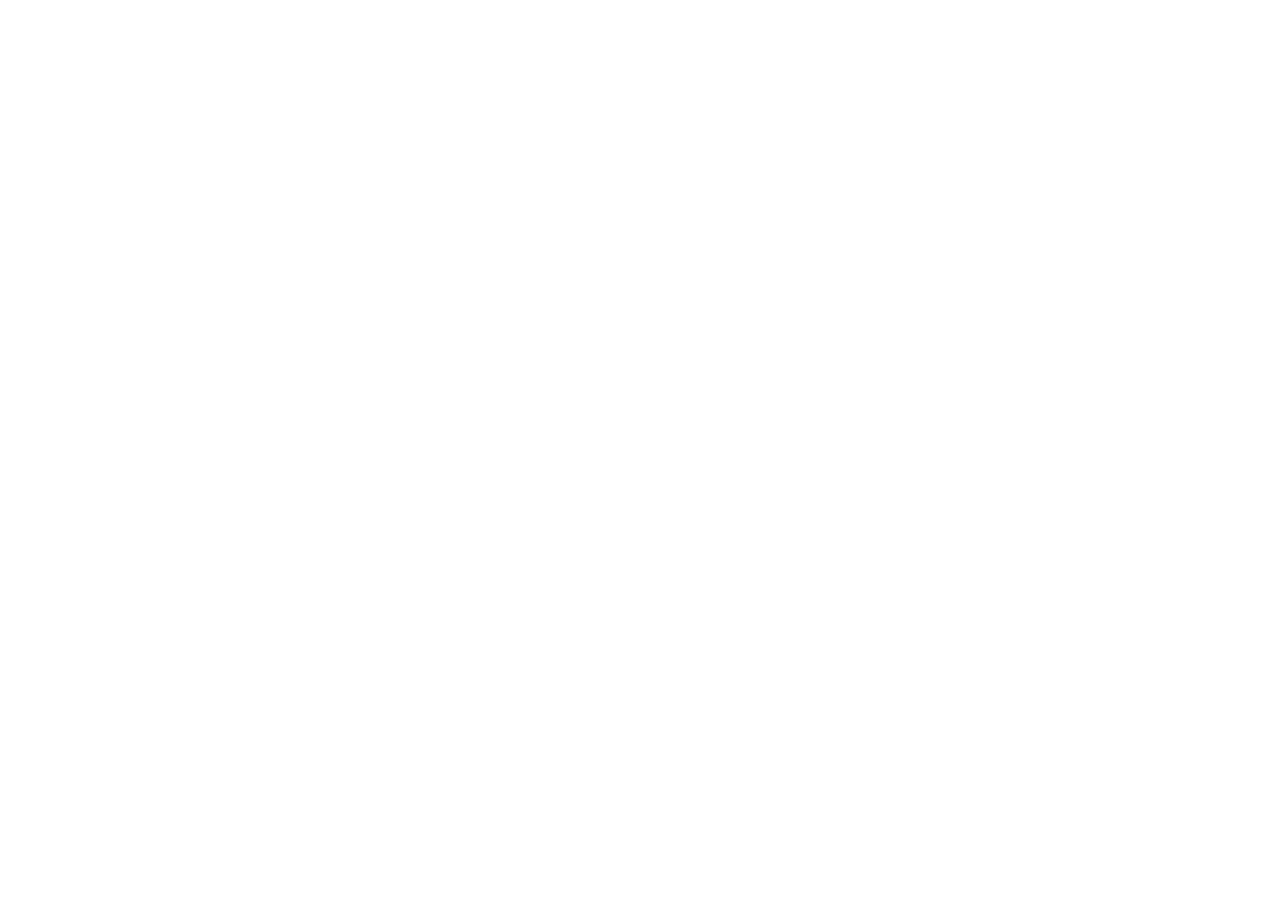
==== index.html @ 4030fe47 "Adicion de Medios" ====
<!DOCTYPE html>
<html>
  <head>
    <meta charset="utf-8">
    <meta name="viewport" content="width=device-width, user-scalable=no, initial-scale=1.0">
    <link rel="stylesheet" href="css/estilos.css">
    <title>Web de Fotografia</title>
  </head>
  <body>
    <div class="container">

    </div>
  </body>
</html>
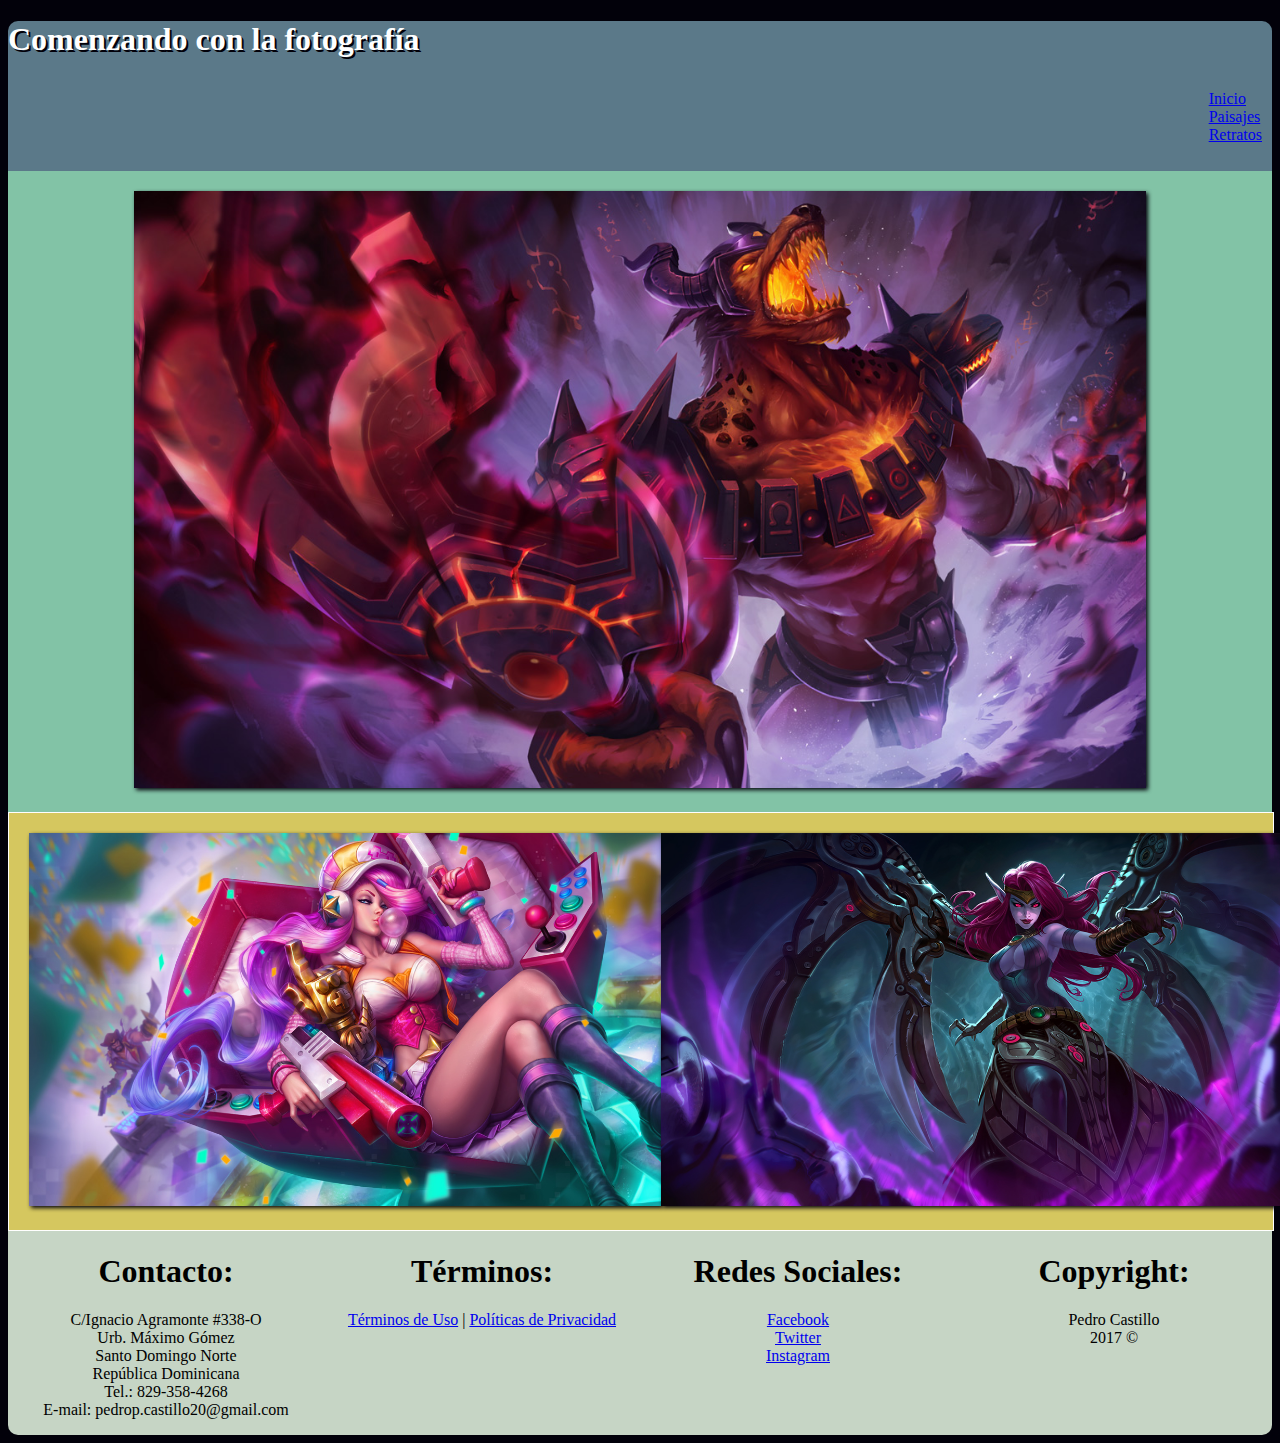
==== commit 410f591a: "Integración Principal" ====
--- a/index.html
+++ b/index.html
@@ -7,8 +7,52 @@
     <title>Web de Fotografia</title>
   </head>
   <body>
-    <div class="container">
+    <header>
+      <h1>Comenzando con la fotografía</h1>
+      <ul id="menu-principal">
+        <li><a href="#">Inicio</a></li>
+        <li><a href="#">Paisajes</a></li>
+        <li><a href="#">Retratos</a></li>
+      </ul>
+    </header>
+      <section id="contenido">
+        <div class="imagen-central">
+            <img src="img/Nasus_Splash_5.jpg" title="Nasus Infernal" alt="Nasus Infernal">
+        </div>
 
-    </div>
+        <div class="imagenes-secundarias">
+          <div id="imgsec1">
+          <img src="img/MissFortune_Splash_7.jpg" title="Miss Fortune Arcadia" alt="Miss Fortune Arcadia">
+        </div>
+          <div id="imgsec2">
+          <img src="img/Morgana_Splash_3.jpg" title="Morgana Dama de Espadas" alt="Morgana Dama de Espadas">
+          </div>
+        </div>
+      </section>
+      <footer>
+        <div class="c1">
+          <h1>Contacto:</h1>
+          <p>
+            C/Ignacio Agramonte #338-O</br>Urb. Máximo Gómez</br>Santo Domingo Norte</br>República Dominicana</br>Tel.: 829-358-4268</br>E-mail: pedrop.castillo20@gmail.com
+          </p>
+        </div>
+        <div class="c2">
+          <h1>Términos:</h1>
+          <p>
+            <a href="#">Términos de Uso</a> | <a href="#">Políticas de Privacidad</a>
+          </p>
+        </div>
+        <div class="c3">
+          <h1>Redes Sociales:</h1>
+            <p> <a href="#">Facebook</a></br>
+                <a href="#">Twitter</a></br>
+                <a href="#">Instagram</a></br>
+            </p>
+        </div>
+        <div class="c4">
+          <h1>Copyright:</h1>
+          <p>Pedro Castillo</br>2017 ©</p>
+        </div>
+      </footer>
   </body>
 </html>
--- a/css/estilos.css
+++ b/css/estilos.css
@@ -0,0 +1,109 @@
+body {
+  font-family: "Dancing Script";
+  background-color: #02010a;
+}
+
+div img {
+  -webkit-filter: drop-shadow(2px #02010a);
+  filter: drop-shadow(2px 2px 2px #02010a);
+}
+
+header {
+  width: 100%;
+  height: 150px;
+  background-color: #5b7989;
+  margin: 0;
+  padding: 0;
+  border-radius: 10px 10px 0 0;
+}
+
+header h1 {
+  color: white;
+  text-shadow: 2px 2px #02010a;
+}
+
+#menu-principal {
+  margin: 10px;
+  float: right;
+}
+
+header li {
+  list-style:none;
+  margin: 0;
+  padding: 0;
+}
+
+header a:active  {
+  text-decoration: none;
+}
+
+#contenido {
+
+}
+
+.imagen-central {
+  text-align: center;
+  background-color: #82c3a6;
+}
+
+.imagen-central img {
+  width: 80%;
+  margin: 10px;
+  padding: 10px;
+}
+
+.imagenes-secundarias {
+  width: 100%;
+  background-color:  #d5c75f;
+  border: 1px solid white;
+  display: -webkit-flex;
+  display: flex;
+  -webkit-flex-flow: row nowrap;
+  flex-flow: row nowrap;
+}
+
+#imgsec1 #imgsec2 {
+  width: 50%;
+  text-align: center;
+}
+
+#imgsec1 img {
+  width: 100%;
+  margin: 10px;
+  padding: 10px;
+}
+
+ #imgsec2 img {
+   width: 100%;
+   margin: 10px;
+   padding: 10px;
+ }
+
+footer {
+  background-color: #C6d5c5;
+  border-radius: 0 0 10px 10px;
+  display: -webkit-flex;
+  display: flex;
+  -webkit-flex-flow: row;
+  flex-flow: row;
+}
+.c1 {
+  order: 1;
+}
+
+.c2 {
+  order: 2;
+}
+
+.c3 {
+  order: 3;
+}
+
+.c4 {
+  order: 4;
+}
+
+.c1, .c2, .c3, .c4 {
+  width: 25%;
+  text-align: center;
+}
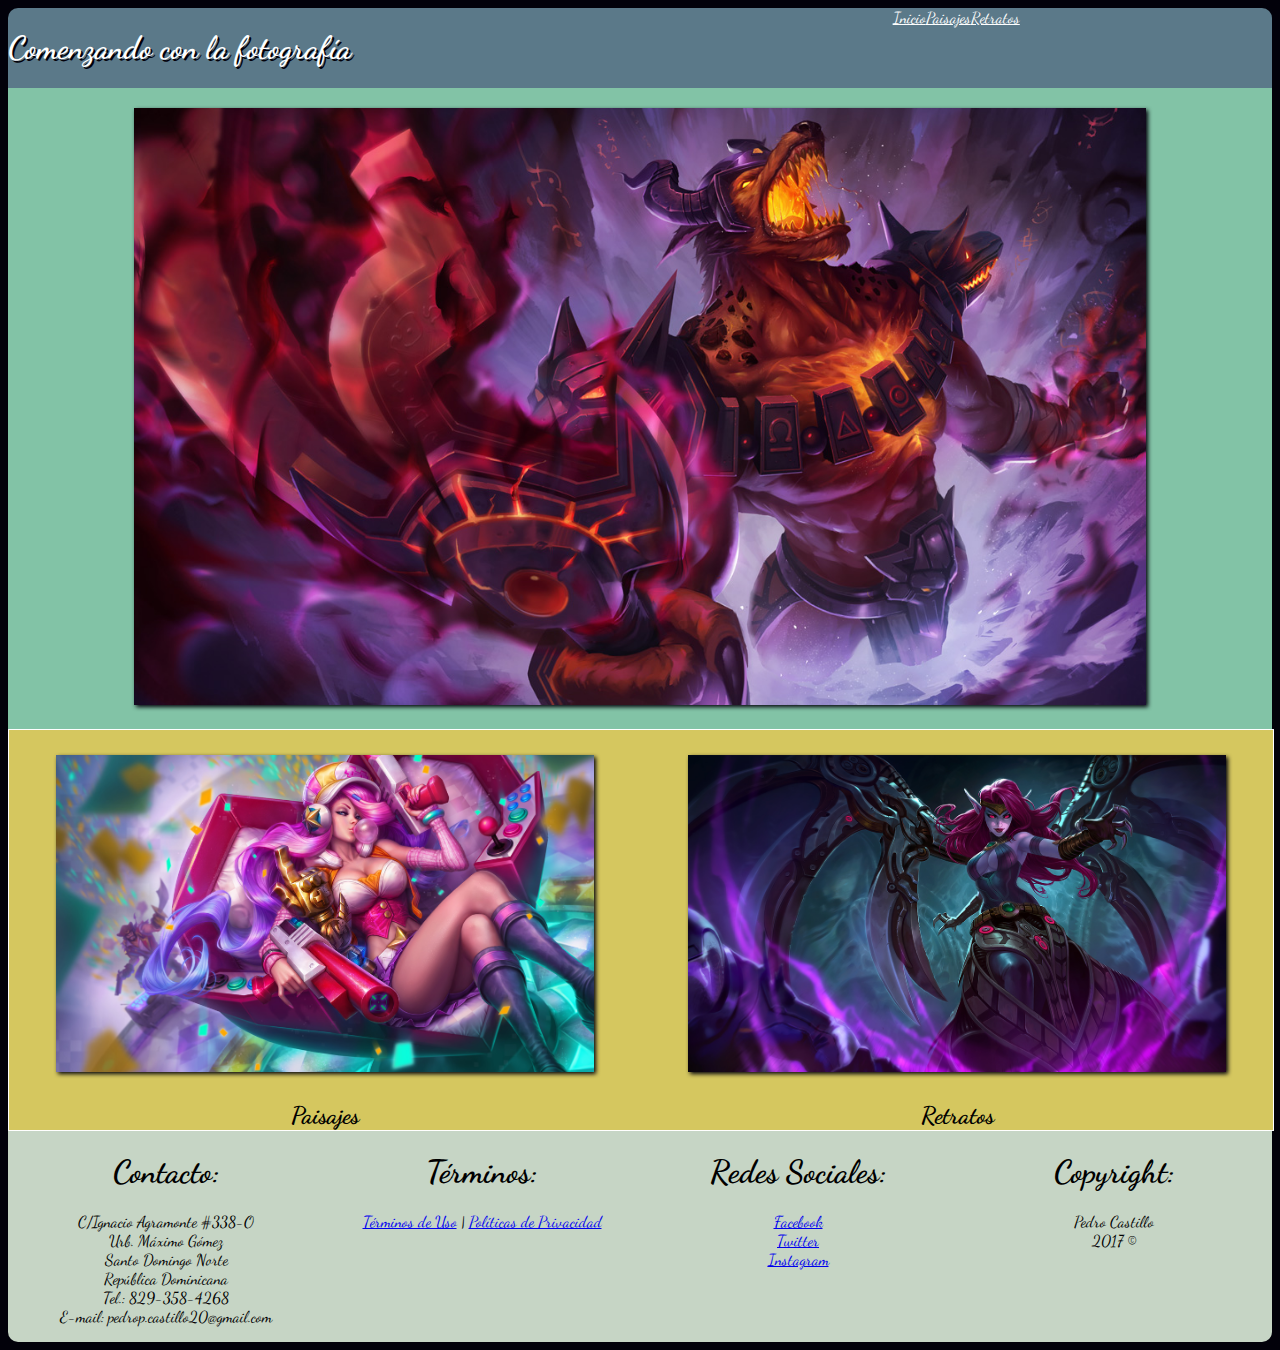
==== commit 182685c0: "Ajustes" ====
--- a/index.html
+++ b/index.html
@@ -4,16 +4,21 @@
     <meta charset="utf-8">
     <meta name="viewport" content="width=device-width, user-scalable=no, initial-scale=1.0">
     <link rel="stylesheet" href="css/estilos.css">
+    <link href="https://fonts.googleapis.com/css?family=Dancing+Script" rel="stylesheet">
     <title>Web de Fotografia</title>
   </head>
   <body>
     <header>
-      <h1>Comenzando con la fotografía</h1>
-      <ul id="menu-principal">
-        <li><a href="#">Inicio</a></li>
-        <li><a href="#">Paisajes</a></li>
-        <li><a href="#">Retratos</a></li>
-      </ul>
+      <h1 class="titulo">Comenzando con la fotografía</h1>
+      <div class="menu-opt1">
+        <a href="#">Inicio</a>
+      </div>
+      <div class="menu-opt2">
+        <a href="#">Paisajes</a>
+      </div>
+      <div class="menu-opt3">
+        <a href="#">Retratos</a>
+      </div>
     </header>
       <section id="contenido">
         <div class="imagen-central">
@@ -23,9 +28,11 @@
         <div class="imagenes-secundarias">
           <div id="imgsec1">
           <img src="img/MissFortune_Splash_7.jpg" title="Miss Fortune Arcadia" alt="Miss Fortune Arcadia">
+          <h2>Paisajes</h2>
         </div>
           <div id="imgsec2">
           <img src="img/Morgana_Splash_3.jpg" title="Morgana Dama de Espadas" alt="Morgana Dama de Espadas">
+          <h2>Retratos</h2>
           </div>
         </div>
       </section>
--- a/css/estilos.css
+++ b/css/estilos.css
@@ -1,6 +1,6 @@
 body {
-  font-family: "Dancing Script";
   background-color: #02010a;
+  font-family: 'Dancing Script';
 }
 
 div img {
@@ -10,21 +10,38 @@
 
 header {
   width: 100%;
-  height: 150px;
+  height: 80px;
   background-color: #5b7989;
   margin: 0;
   padding: 0;
   border-radius: 10px 10px 0 0;
+  display: flex;
+  display: -webkit-flex;
+  -webkit-flex-flow: row nowrap;
+  flex-flow: row nowrap;
 }
 
 header h1 {
   color: white;
   text-shadow: 2px 2px #02010a;
+  width: 70%;
 }
 
-#menu-principal {
-  margin: 10px;
-  float: right;
+header a {
+float: right;
+color: white;
+}
+
+.menu-opt1 {
+  order: 1;
+}
+
+.menu-opt2 {
+  order: 2;
+}
+
+.menu-opt3{
+  order: 3;
 }
 
 header li {
@@ -62,22 +79,41 @@
   flex-flow: row nowrap;
 }
 
-#imgsec1 #imgsec2 {
+#imgsec1 {
   width: 50%;
   text-align: center;
+  order: 1;
 }
 
+ #imgsec2 {
+   width: 50%;
+   text-align: center;
+   order: 2;
+ }
+
 #imgsec1 img {
-  width: 100%;
-  margin: 10px;
-  padding: 10px;
+  width: 85%;
+  margin: 2%;
+  padding: 2%;
+}
+
+#imgsec1 h2 {
+  text-align: center;
+  margin: 0;
+  padding: 0;
 }
 
  #imgsec2 img {
-   width: 100%;
-   margin: 10px;
-   padding: 10px;
+   width: 85%;
+   margin: 2%;
+   padding: 2%;
  }
+
+#imgsec2 h2 {
+  text-align: center;
+  margin: 0;
+  padding: 0;
+}
 
 footer {
   background-color: #C6d5c5;
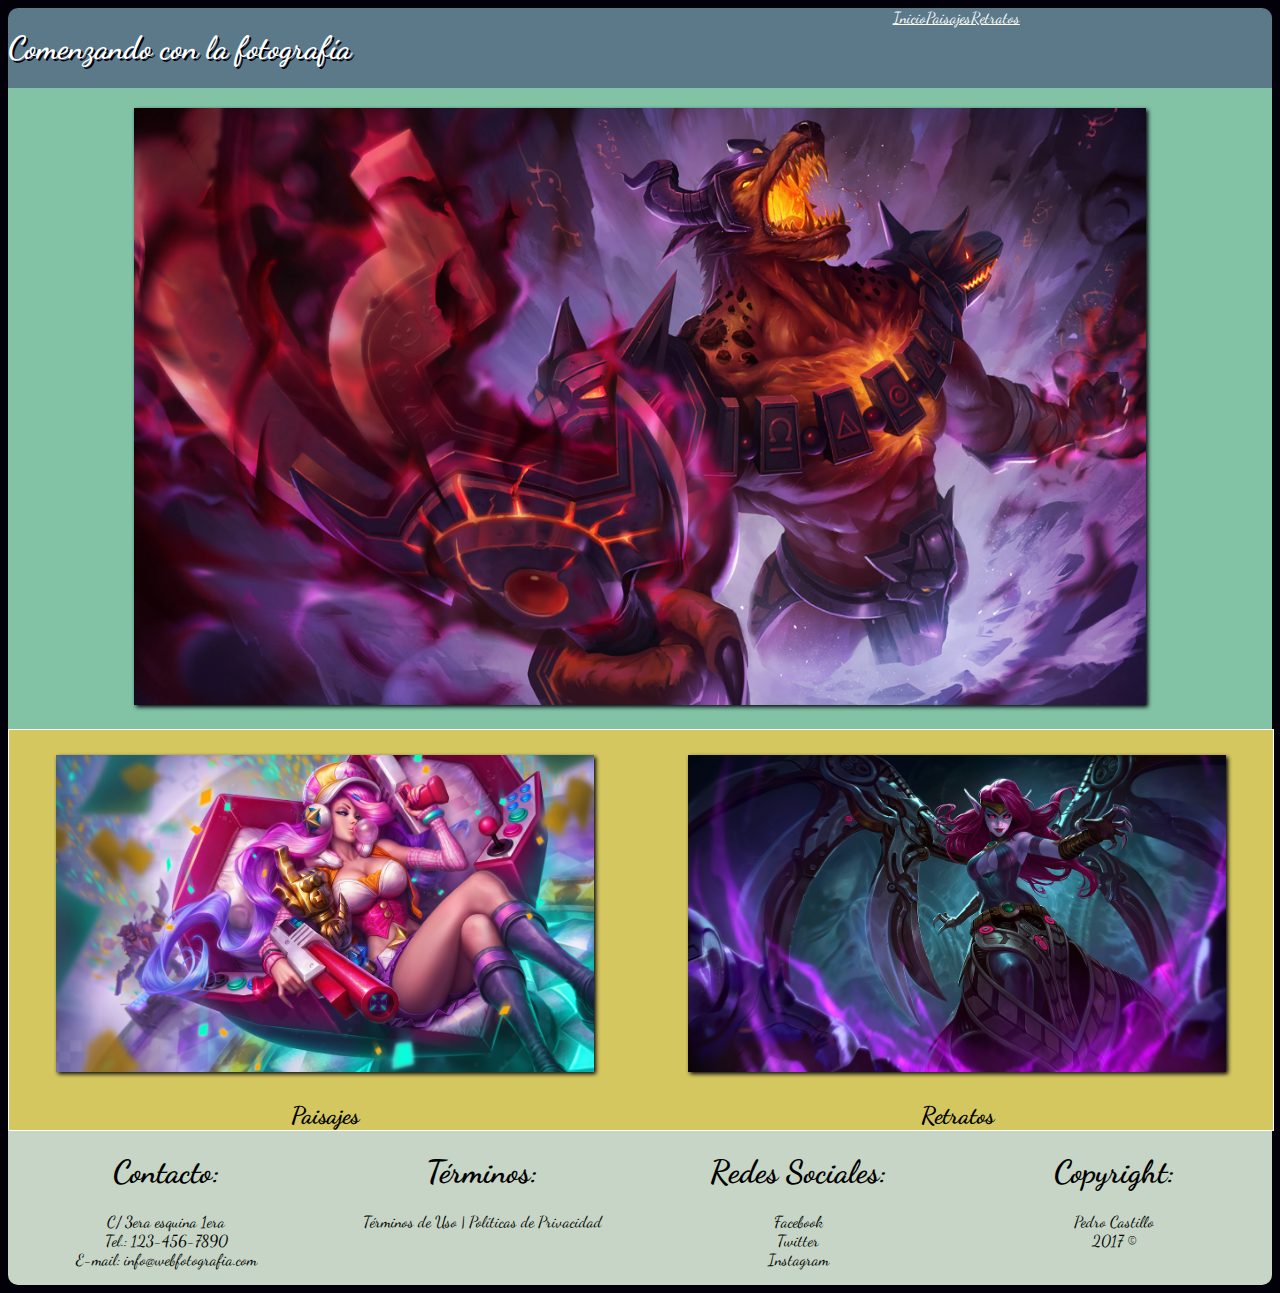
==== commit b44b030d: "Contenido Completa" ====
--- a/index.html
+++ b/index.html
@@ -11,13 +11,13 @@
     <header>
       <h1 class="titulo">Comenzando con la fotografía</h1>
       <div class="menu-opt1">
-        <a href="#">Inicio</a>
+        <a href="index.html">Inicio</a>
       </div>
       <div class="menu-opt2">
-        <a href="#">Paisajes</a>
+        <a href="paisajes.html">Paisajes</a>
       </div>
       <div class="menu-opt3">
-        <a href="#">Retratos</a>
+        <a href="retratos.html">Retratos</a>
       </div>
     </header>
       <section id="contenido">
@@ -40,20 +40,20 @@
         <div class="c1">
           <h1>Contacto:</h1>
           <p>
-            C/Ignacio Agramonte #338-O</br>Urb. Máximo Gómez</br>Santo Domingo Norte</br>República Dominicana</br>Tel.: 829-358-4268</br>E-mail: pedrop.castillo20@gmail.com
+            C/ 3era esquina 1era</br>Tel.: 123-456-7890</br>E-mail: info@webfotografia.com
           </p>
         </div>
         <div class="c2">
           <h1>Términos:</h1>
           <p>
-            <a href="#">Términos de Uso</a> | <a href="#">Políticas de Privacidad</a>
+            Términos de Uso | Políticas de Privacidad
           </p>
         </div>
         <div class="c3">
           <h1>Redes Sociales:</h1>
-            <p> <a href="#">Facebook</a></br>
-                <a href="#">Twitter</a></br>
-                <a href="#">Instagram</a></br>
+            <p> Facebook</br>
+                Twitter</br>
+                Instagram</br>
             </p>
         </div>
         <div class="c4">
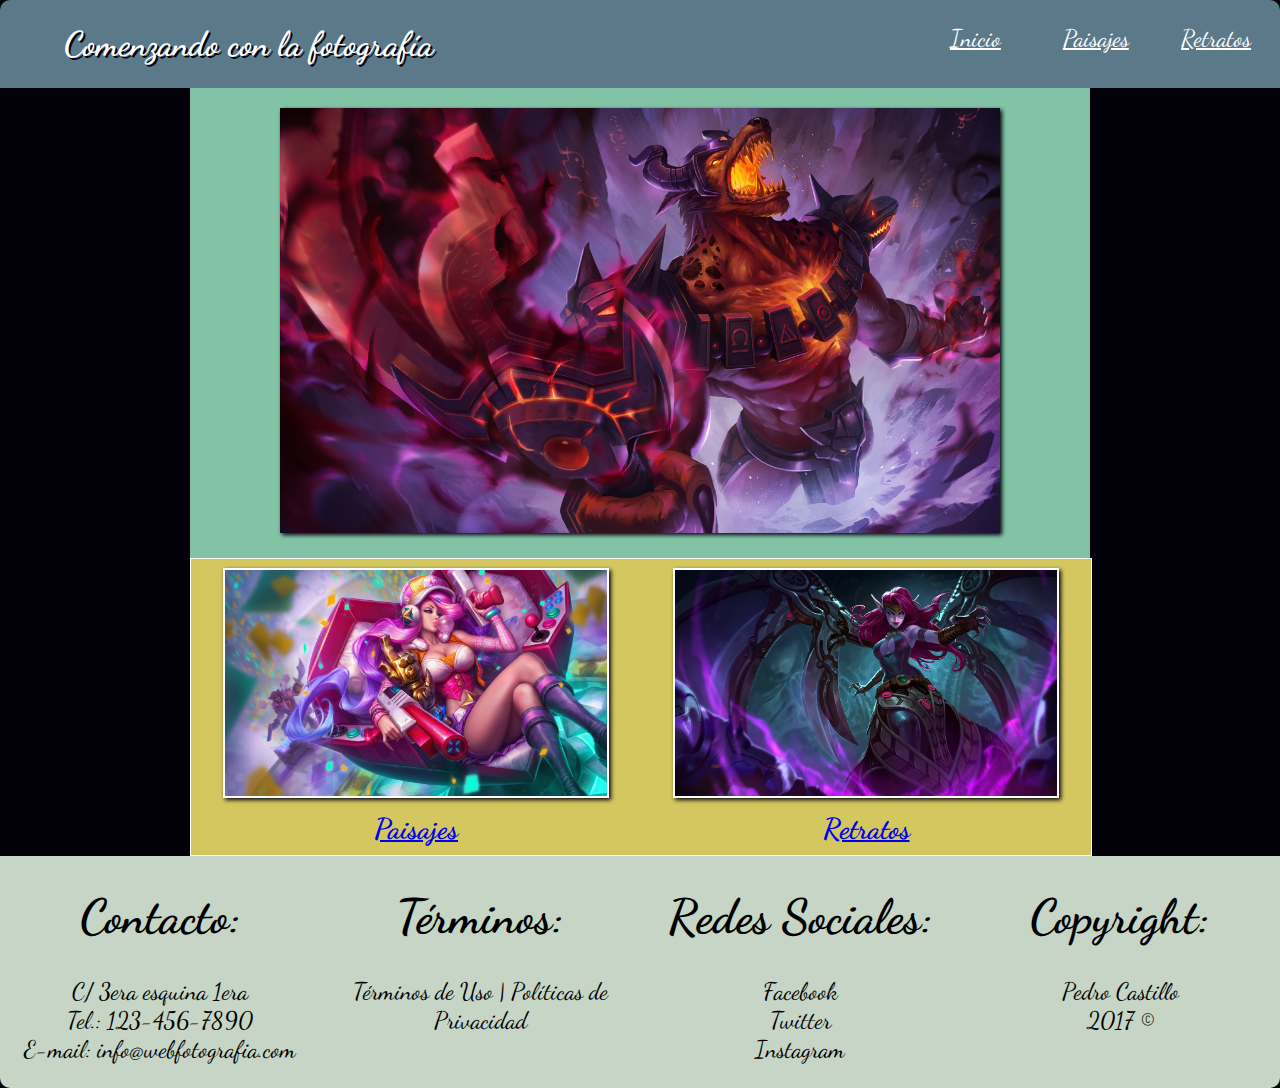
==== commit 3829da2f: "Página Principal terminada" ====
--- a/index.html
+++ b/index.html
@@ -10,14 +10,10 @@
   <body>
     <header>
       <h1 class="titulo">Comenzando con la fotografía</h1>
-      <div class="menu-opt1">
-        <a href="index.html">Inicio</a>
-      </div>
-      <div class="menu-opt2">
-        <a href="paisajes.html">Paisajes</a>
-      </div>
-      <div class="menu-opt3">
-        <a href="retratos.html">Retratos</a>
+      <div id="menu-principal">
+        <p class="menu-opt1"><a href="index.html">Inicio</a></p>
+        <p class="menu-opt2"><a href="paisajes.html">Paisajes</a></p>
+        <p class="menu-opt3"><a href="retratos.html">Retratos</a></p>
       </div>
     </header>
       <section id="contenido">
@@ -27,12 +23,12 @@
 
         <div class="imagenes-secundarias">
           <div id="imgsec1">
-          <img src="img/MissFortune_Splash_7.jpg" title="Miss Fortune Arcadia" alt="Miss Fortune Arcadia">
-          <h2>Paisajes</h2>
+          <a href="paisajes.html"><img src="img/MissFortune_Splash_7.jpg" title="Miss Fortune Arcadia" alt="Miss Fortune Arcadia">
+          <h2>Paisajes</h2></a>
         </div>
           <div id="imgsec2">
-          <img src="img/Morgana_Splash_3.jpg" title="Morgana Dama de Espadas" alt="Morgana Dama de Espadas">
-          <h2>Retratos</h2>
+          <a href="retratos.html"><img src="img/Morgana_Splash_3.jpg" title="Morgana Dama de Espadas" alt="Morgana Dama de Espadas">
+          <h2>Retratos</h2></a>
           </div>
         </div>
       </section>
--- a/css/estilos.css
+++ b/css/estilos.css
@@ -1,6 +1,8 @@
 body {
   background-color: #02010a;
   font-family: 'Dancing Script';
+  font-size: 1.5vw;
+  margin: 0 auto;
 }
 
 div img {
@@ -10,7 +12,7 @@
 
 header {
   width: 100%;
-  height: 80px;
+  height: 10%;
   background-color: #5b7989;
   margin: 0;
   padding: 0;
@@ -19,20 +21,50 @@
   display: -webkit-flex;
   -webkit-flex-flow: row nowrap;
   flex-flow: row nowrap;
+  animation: rebote 1.3s;
 }
 
 header h1 {
   color: white;
   text-shadow: 2px 2px #02010a;
   width: 70%;
+  margin-left: 5%;
+  font-size: 1.8em;
 }
 
 header a {
+  width: 100%;
+  height: 100%;
 float: right;
 color: white;
+font-size: 1.25em;
+margin-top: 20%;
+}
+
+header a::selection   {
+  text-decoration: none;
+}
+
+#menu-principal {
+  width: 30%;
+  display: -webkit-flex;
+  display: flex;
+  -webkit-flex-flow: row nowrap;
+  flex-flow: row nowrap;
+  text-align: center;
+
+}
+
+#menu-principal p {
+  width: 33%;
+  height: 50px;
+  margin: 0 ;
+  padding: 0;
+
 }
 
 .menu-opt1 {
+  padding: 2%;
   order: 1;
 }
 
@@ -44,23 +76,16 @@
   order: 3;
 }
 
-header li {
-  list-style:none;
-  margin: 0;
-  padding: 0;
-}
-
-header a:active  {
-  text-decoration: none;
-}
-
 #contenido {
-
+  max-width: 900px;
+  text-align: center;
+  margin: 0 auto;
 }
 
 .imagen-central {
   text-align: center;
   background-color: #82c3a6;
+  display: block;
 }
 
 .imagen-central img {
@@ -94,24 +119,40 @@
 #imgsec1 img {
   width: 85%;
   margin: 2%;
-  padding: 2%;
+  padding: 0;
+  border: 2px solid white;
+  transition-property: transform;
+  transition-duration: 0.6s;
+  transition-timing-function: linear;
+}
+
+#imgsec1 img:hover {
+  transform: rotate(10deg);
 }
 
 #imgsec1 h2 {
   text-align: center;
-  margin: 0;
+  margin: 0 0 2% 0;
   padding: 0;
 }
 
  #imgsec2 img {
    width: 85%;
    margin: 2%;
-   padding: 2%;
+   padding: 0;
+   border: 2px solid white;
+   transition-property: transform;
+   transition-duration: 0.6s;
+   transition-timing-function: linear;
  }
 
+ #imgsec2 img:hover {
+   transform: translate(20px, -5px);
+ }
+
 #imgsec2 h2 {
   text-align: center;
-  margin: 0;
+  margin: 0 0 2% 0;
   padding: 0;
 }
 
@@ -142,4 +183,97 @@
 .c1, .c2, .c3, .c4 {
   width: 25%;
   text-align: center;
-}
+  font-size: 1.25em;
+}
+
+@-webkit-keyframes rebote {
+  0% {
+    margin-top: 150%;
+  }
+
+  60% {
+    margin-top: -5%;
+  }
+
+  100% {
+    margin-top: 0%;
+  }
+}
+
+@media (max-width: 900px){
+
+  body {
+    font-size: 2.5vw;
+  }
+
+  header {
+    display: -webkit-flex;
+    display: flex;
+    -webkit-flex-flow: column;
+    flex-flow: column;
+    text-align: center;
+    height: 3%;
+  }
+
+  header p {
+    width: 33%;
+    margin: 0 auto;
+    padding: 0 2% 0 2%;
+  }
+
+  header a {
+    margin: 0 auto;
+  }
+
+  header h1 {
+    width: 100%;
+    margin-left: 0;
+  }
+
+  #menu-principal {
+    width: 50%;
+    margin: 0 25%;
+  }
+
+  #contenido {
+    display: -webkit-flex;
+    display: flex;
+    -webkit-flex-flow: row wrap;
+    flex-flow: row wrap;
+  }
+
+  .imagen-central img {
+    width: 85%;
+    margin: 3%;
+    padding: 0;
+  }
+
+  .imagenes-secundarias {
+    display: -webkit-flex;
+    display: flex;
+    -webkit-flex-flow: column;
+    flex-flow: column;
+  }
+
+#imgsec1, #imgsec2 {
+  width: 100%;
+}
+
+#imgsec1 img, #imgsec2 img {
+  margin: 3%;
+  padding: 0;
+}
+
+footer {
+  display: -webkit-flex;
+  display: flex;
+  -webkit-flex-flow: column;
+  flex-flow: column;
+}
+
+footer div {
+  width: 100%;
+  margin: 0 auto;
+}
+
+}
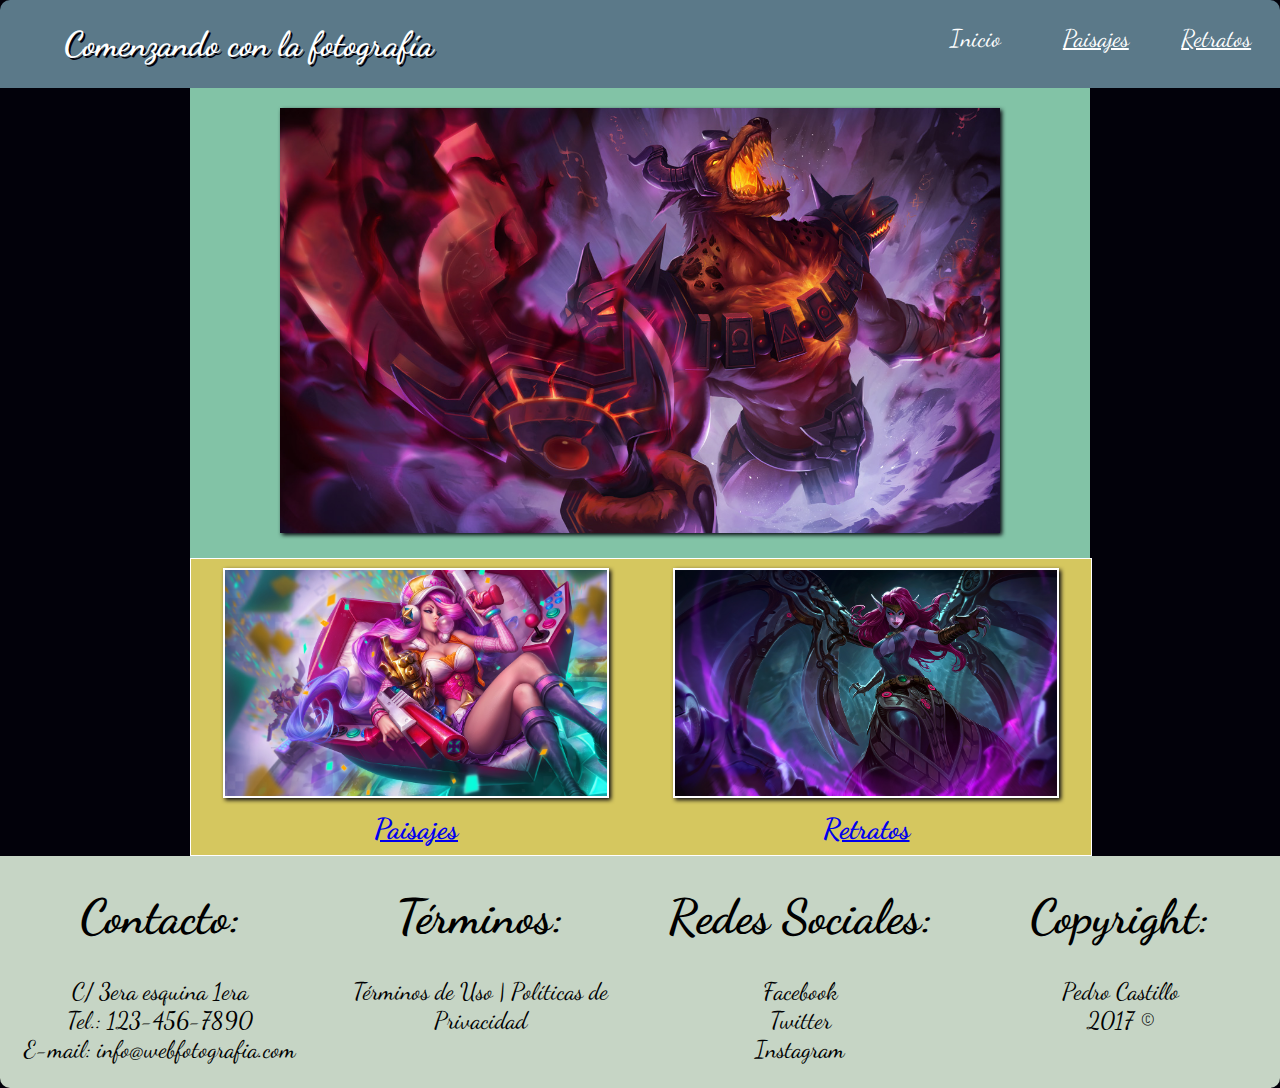
==== commit 750f9228: "Culminacion del proyecto" ====
--- a/index.html
+++ b/index.html
@@ -8,14 +8,14 @@
     <title>Web de Fotografia</title>
   </head>
   <body>
-    <header>
+    <header id="banner">
       <h1 class="titulo">Comenzando con la fotografía</h1>
-      <div id="menu-principal">
-        <p class="menu-opt1"><a href="index.html">Inicio</a></p>
-        <p class="menu-opt2"><a href="paisajes.html">Paisajes</a></p>
-        <p class="menu-opt3"><a href="retratos.html">Retratos</a></p>
-      </div>
-    </header>
+      <nav id="menu-principal">
+        <p><a class="menu-opt" href="index.html">Inicio</a></p>
+        <p><a href="paisajes.html">Paisajes</a></p>
+        <p><a href="retratos.html">Retratos</a></p>
+      </nav>
+    </header >
       <section id="contenido">
         <div class="imagen-central">
             <img src="img/Nasus_Splash_5.jpg" title="Nasus Infernal" alt="Nasus Infernal">
--- a/css/estilos.css
+++ b/css/estilos.css
@@ -41,7 +41,7 @@
 margin-top: 20%;
 }
 
-header a::selection   {
+#banner nav a.menu-opt{
   text-decoration: none;
 }
 
@@ -64,7 +64,6 @@
 }
 
 .menu-opt1 {
-  padding: 2%;
   order: 1;
 }
 
